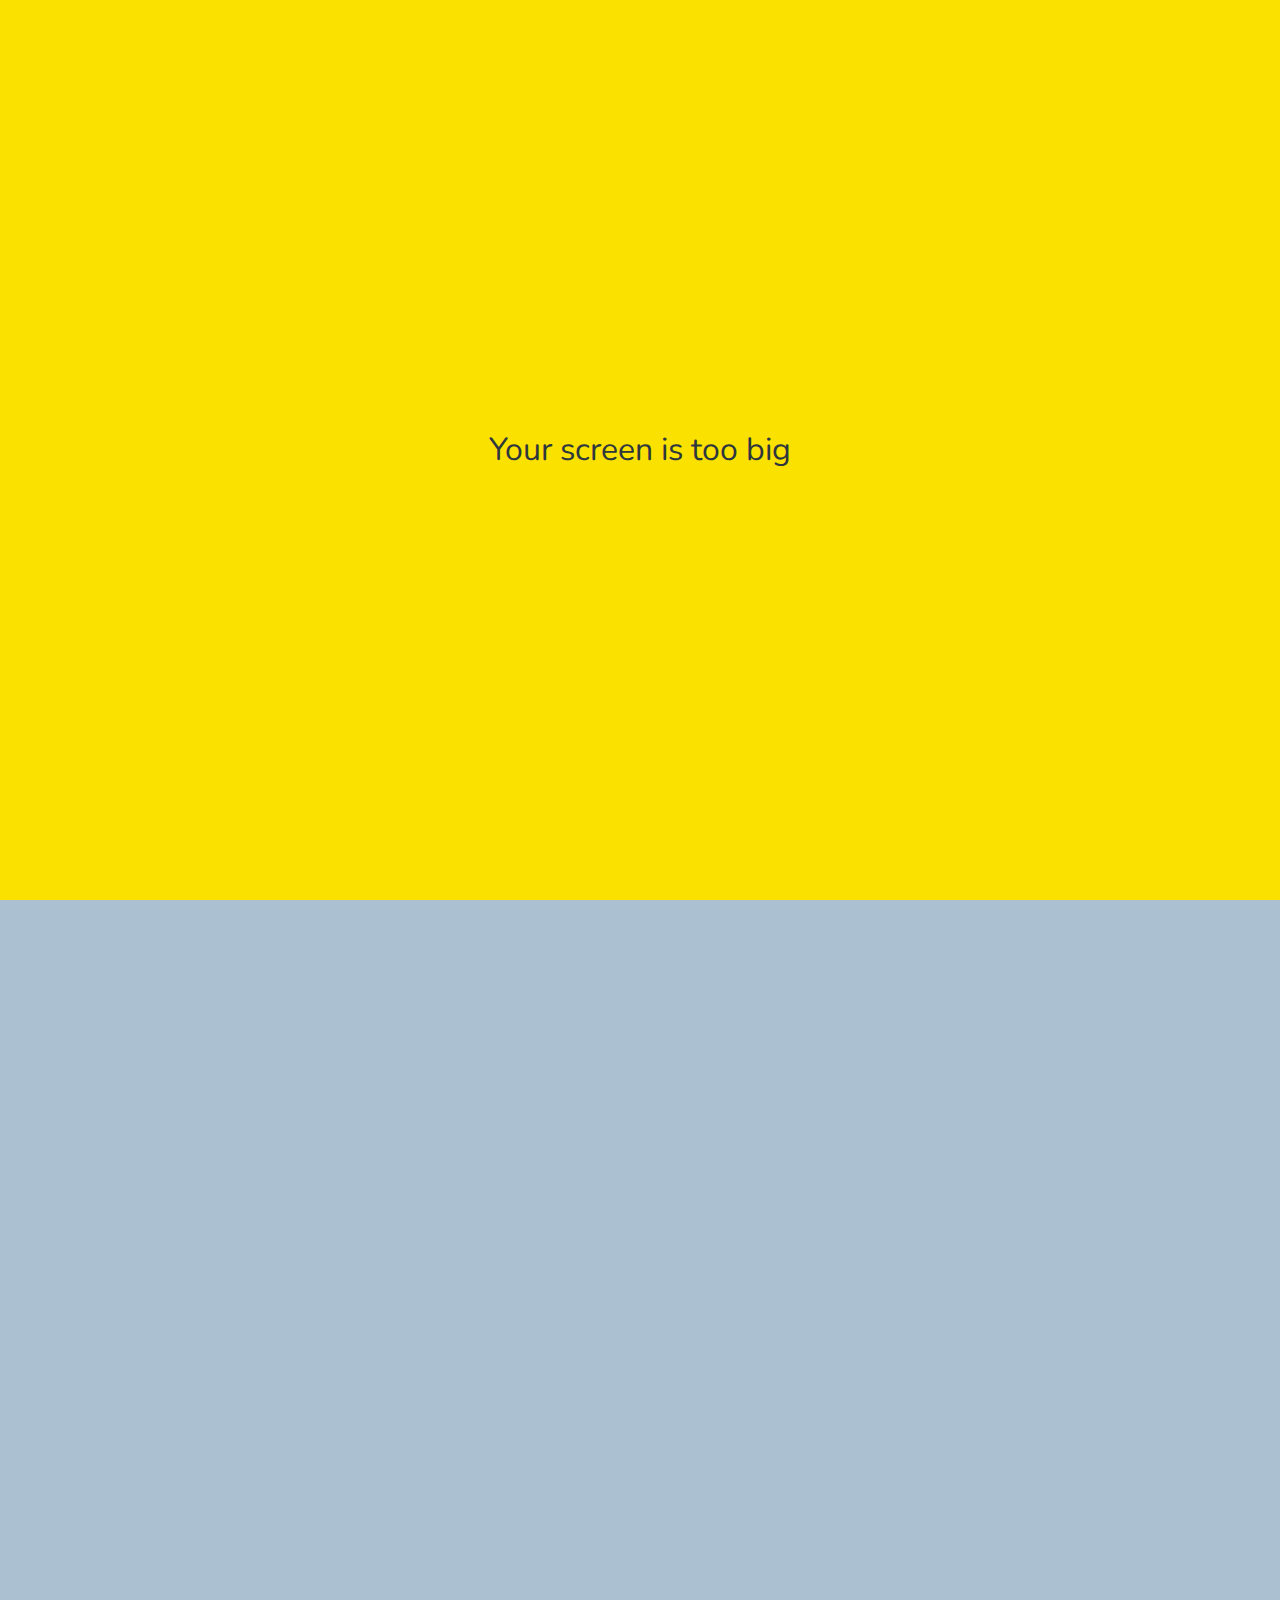
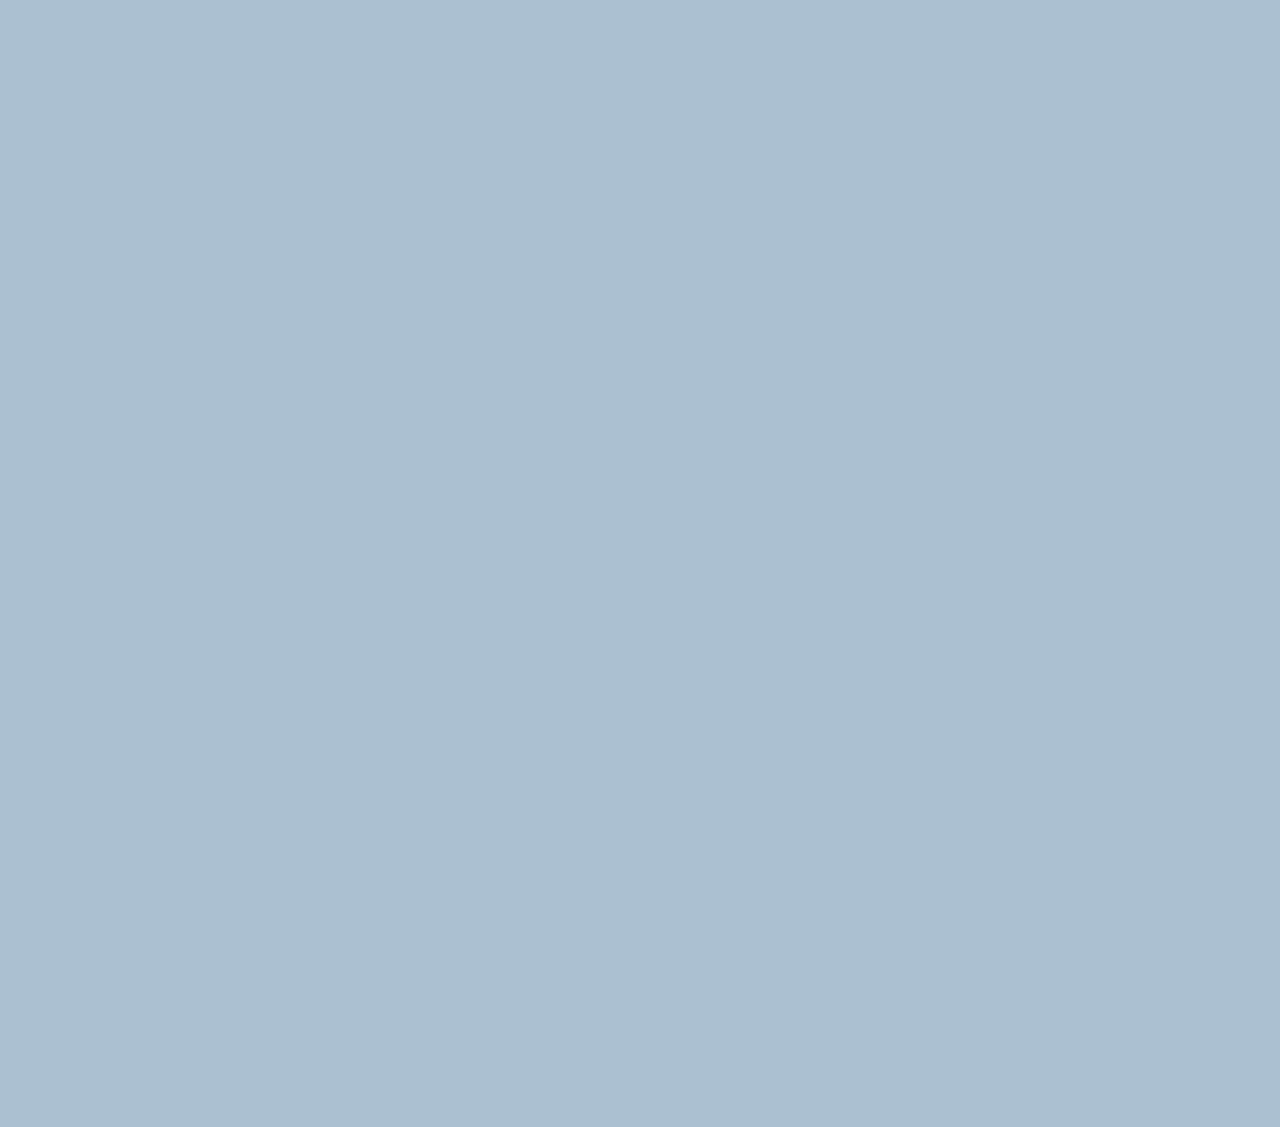
==== chat.html @ aea1cd23 "Complete the clone project" ====
<!DOCTYPE html>
<html lang="en">
  <head>
    <meta charset="UTF-8" />
    <meta http-equiv="X-UA-Compatible" content="IE=edge" />
    <meta name="viewport" content="width=device-width, initial-scale=1.0" />
    <link rel="stylesheet" href="css/styles.css" />

    <title>Chat - Kokoa World</title>
  </head>
  <body id="chat-screen">
    <div class="status-bar">
      <div class="status-bar__column">
        <span>No Service</span>
        <i class="fas fa-wifi"></i>
      </div>
      <div class="status-bar__column">
        <span>18:43</span>
      </div>
      <div class="status-bar__column">
        <span>99%</span>
        <i class="fas fa-battery-full fa-lg"></i>
        <i class="fas fa-bolt"></i>
      </div>
    </div>

    <header class="alt-header">
      <div class="alt-header__column">
        <a href="more.html">
          <i class="fas fa-angle-left fa-2x"></i>
        </a>
      </div>
      <div class="alt-header__column">
        <h1 class="alt-header__title">Kimi</h1>
      </div>
      <div class="alt-header__column">
        <span><i class="fas fa-search fa-lg"></i></span>
        <span><i class="fas fa-bars fa-lg"></i></span>
      </div>
    </header>

    <main class="main-screen main-chat">
      <div class="chat__timestamp">Tuesday, June 30, 2021</div>
      <div class="message-row message-left">
        <img
          src="https://avatars.githubusercontent.com/u/43930523?s=40&v=4"
          alt=""
        />
        <div class="message-row__content">
          <span class="message__author">Kimi</span>
          <div class="message__info">
            <span class="message__bubble">Hi!</span>
            <span class="message__time">21:27</span>
          </div>
        </div>
      </div>

      <div class="message-row message-row--own">
        <div class="message-row__content">
          <div class="message__info">
            <span class="message__bubble">What's up?</span>
            <span class="message__time">21:27</span>
          </div>
        </div>
      </div>
    </main>

    <form class="reply" action="">
      <div class="reply__column">
        <i class="far fa-plus-square fa-lg"></i>
      </div>
      <div class="reply__column">
        <input type="text" placeholder="Write a message" />
        <i class="far fa-smile fa-lg"></i>
        <button>
          <i class="fas fa-arrow-up"></i>
        </button>
      </div>
    </form>
    <div id="no-mobile">
      <span>Your screen is too big</span>
    </div>
    <script
      src="https://kit.fontawesome.com/6900d33df5.js"
      crossorigin="anonymous"
    ></script>
  </body>
</html>
---- css/styles.css ----
@import url("https://fonts.googleapis.com/css2?family=Nunito:ital@1&display=swap");
@import "reset.css";
@import "variables.css";

/* Components */
@import "components/status-bar.css";
@import "components/nav-bar.css";
@import "components/header.css";
@import "components/user-components.css";
@import "components/badge.css";
@import "components/icon-raw.css";
@import "components/alt-screen-header.css";
@import "components/no-mobile.css";

/* Screens */
@import "screens/login.css";
@import "screens/friends.css";
@import "screens/find.css";
@import "screens/more.css";
@import "screens/settings.css";
@import "screens/chat.css";

body {
  font-family: "Nunito", sans-serif;
  height: 100vh;
  padding-top: 27px;
  color: #2e363e;
}

.main-screen {
  padding: 0px var(--horizontal-space);
}

a {
  color: #2e363e;
  text-decoration: none;
}
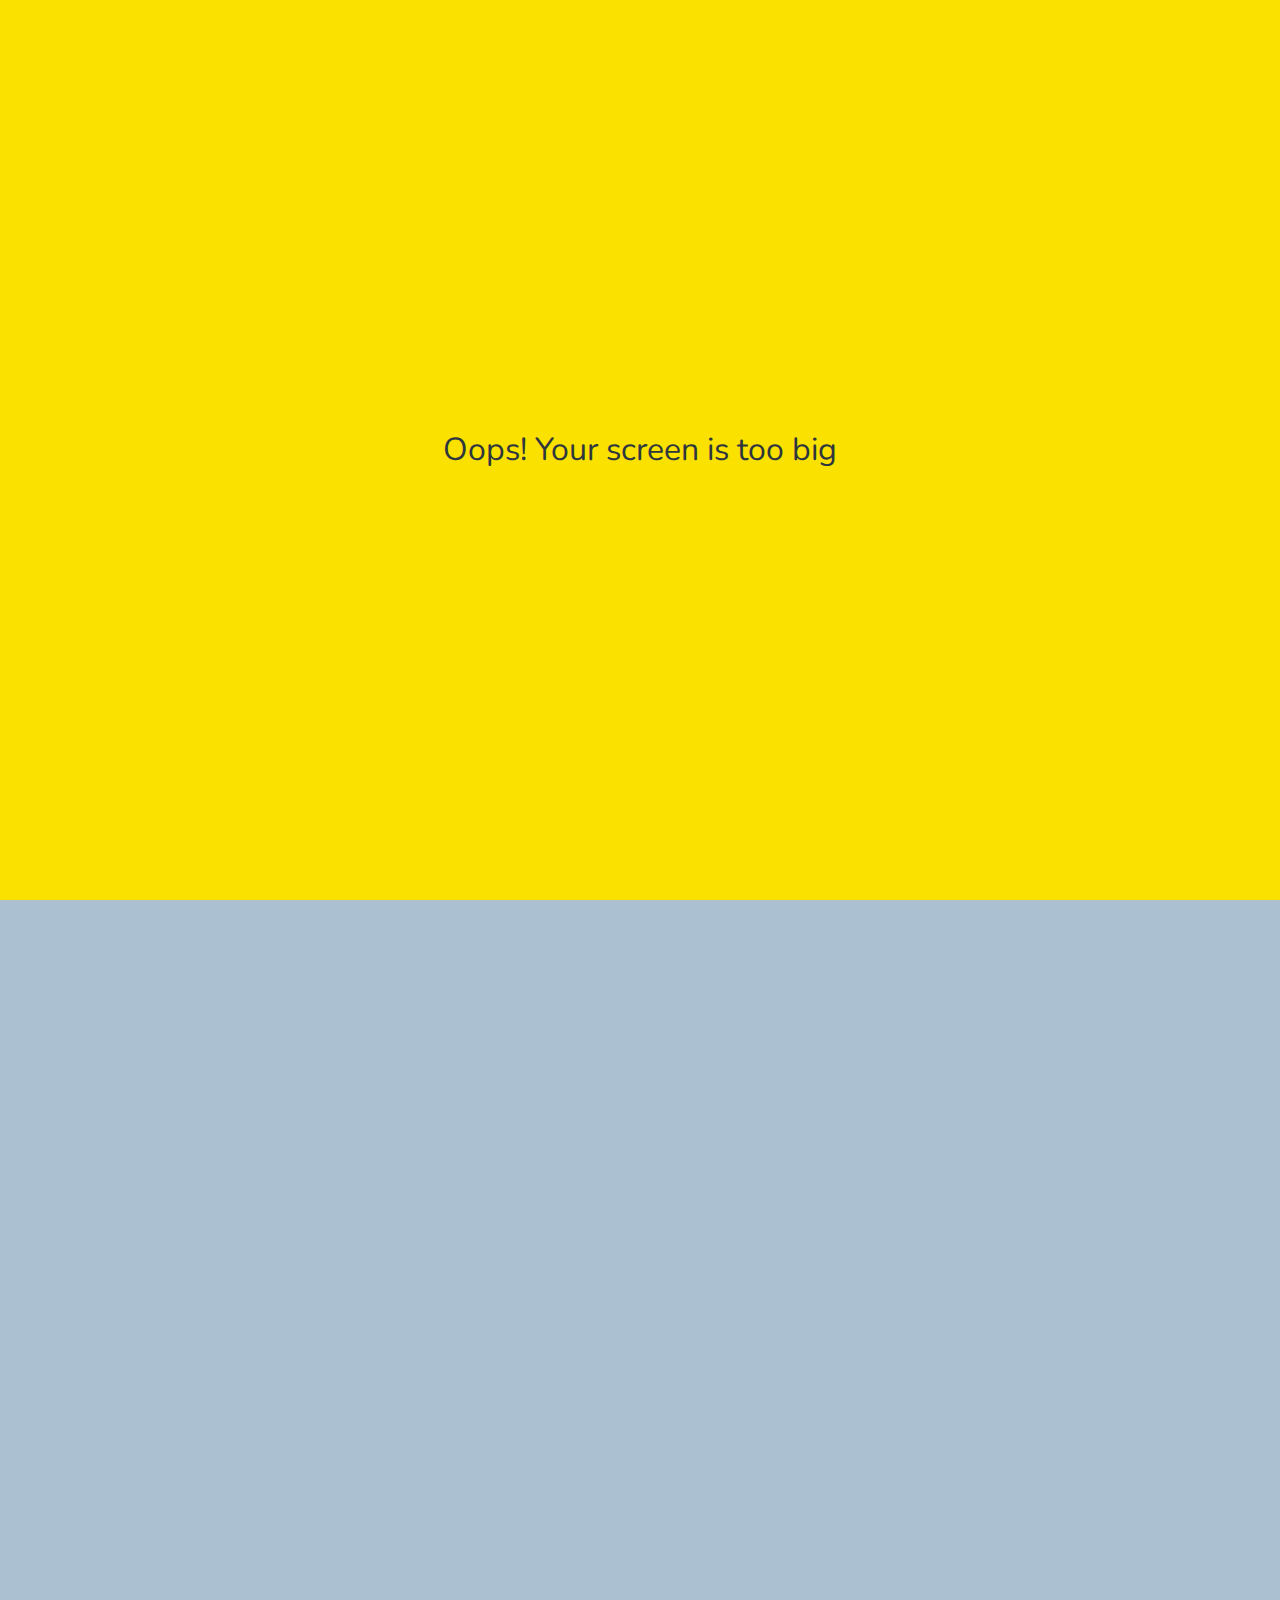
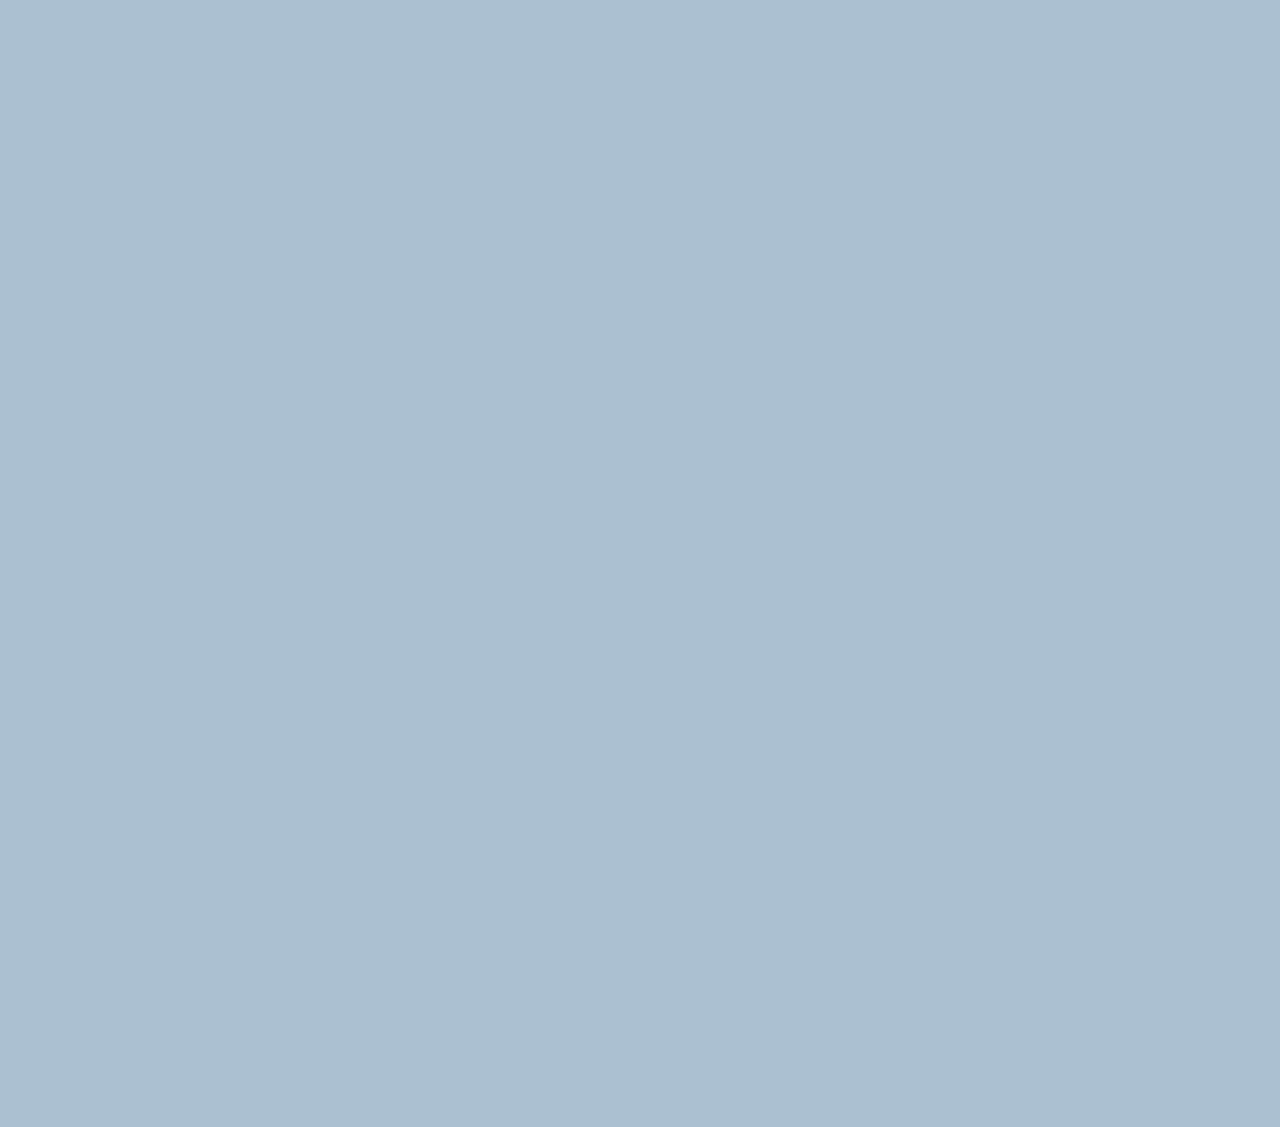
==== commit 2afb0929: "Oops!" ====
--- a/chat.html
+++ b/chat.html
@@ -78,7 +78,7 @@
       </div>
     </form>
     <div id="no-mobile">
-      <span>Your screen is too big</span>
+      <span>Oops! Your screen is too big</span>
     </div>
     <script
       src="https://kit.fontawesome.com/6900d33df5.js"
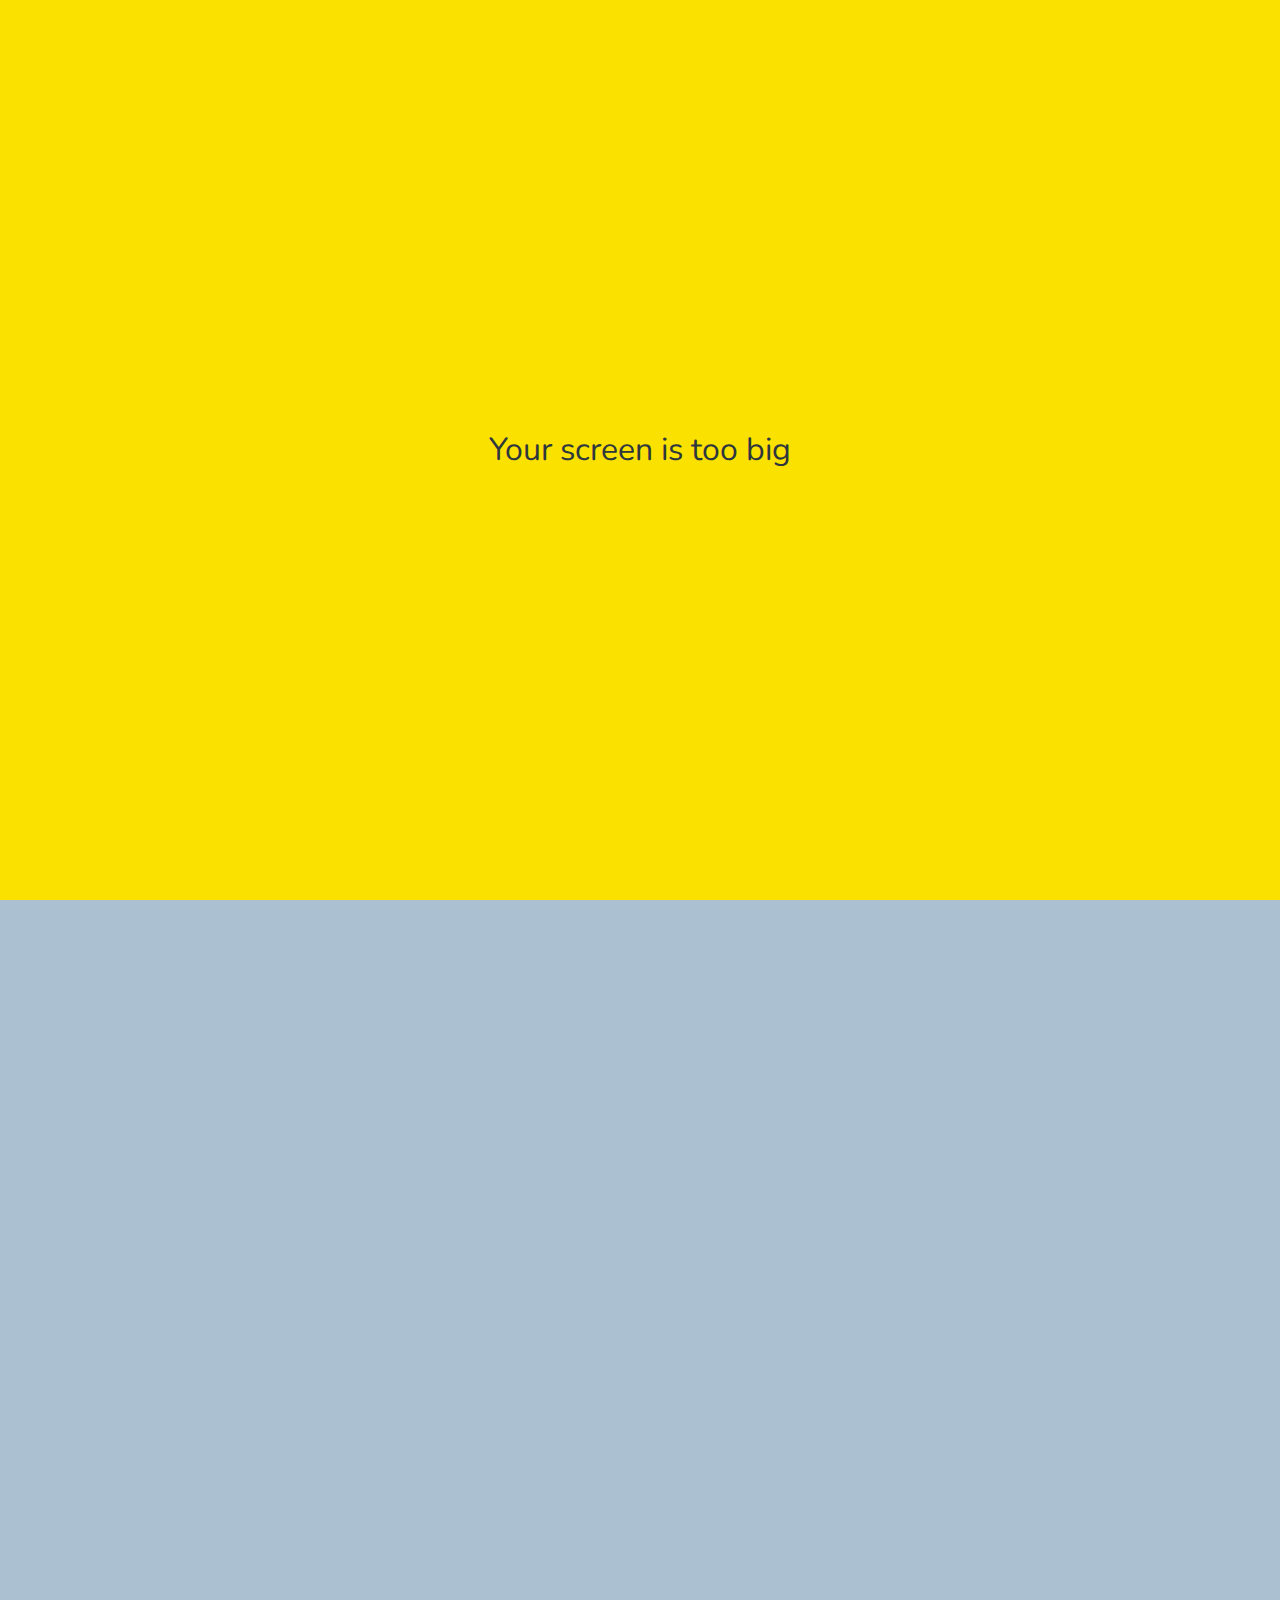
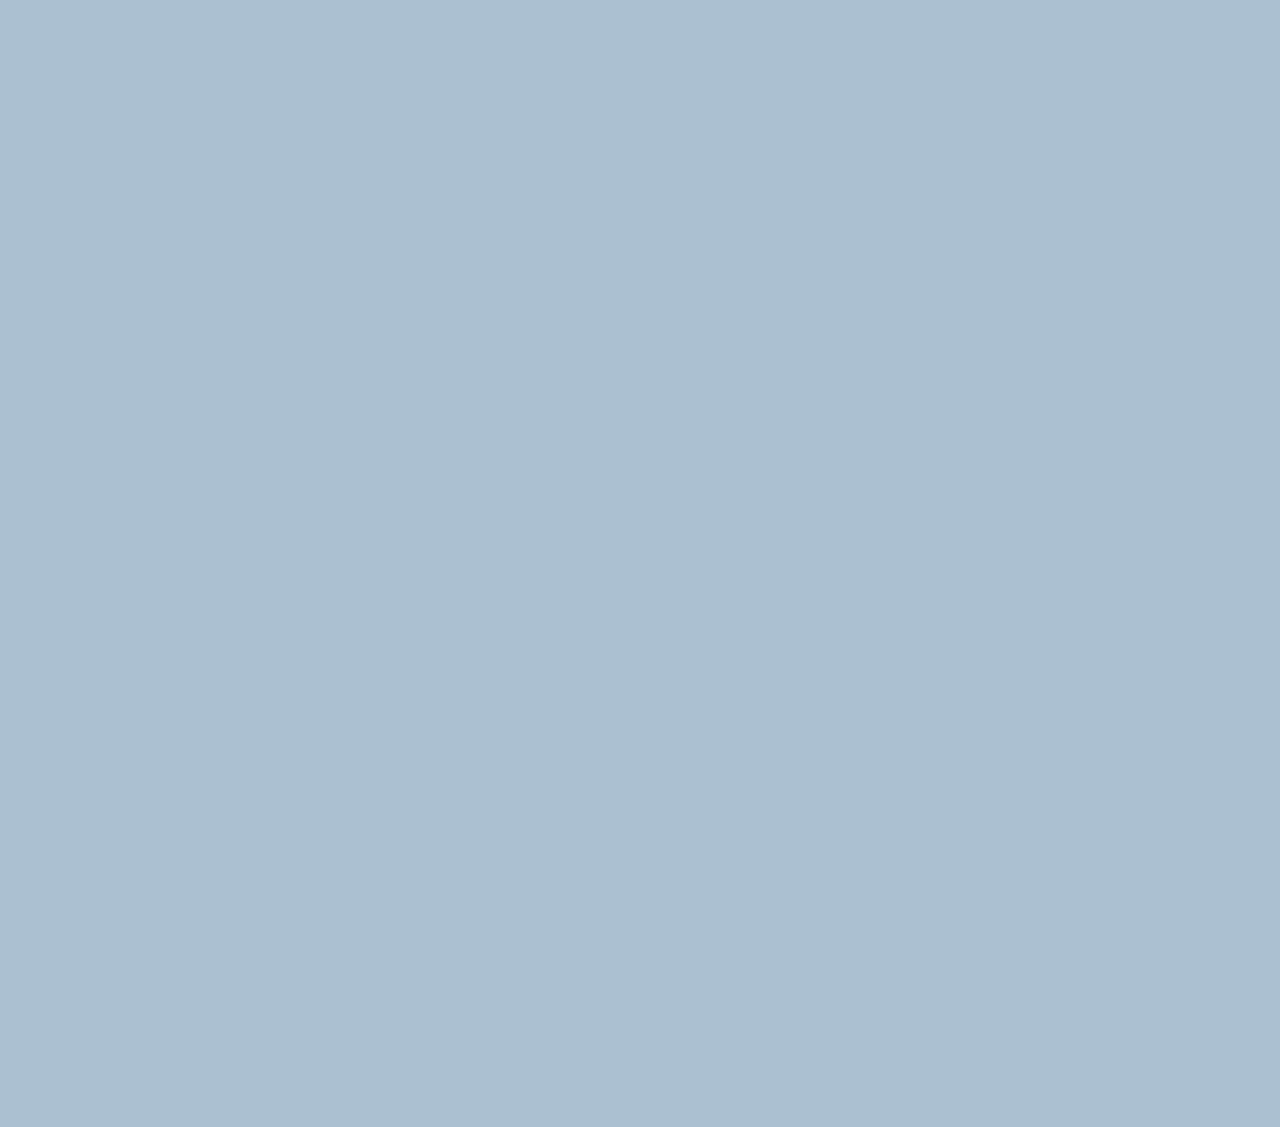
==== commit c54edac9: "Update chat.html" ====
--- a/chat.html
+++ b/chat.html
@@ -78,7 +78,7 @@
       </div>
     </form>
     <div id="no-mobile">
-      <span>Oops! Your screen is too big</span>
+      <span>Your screen is too big</span>
     </div>
     <script
       src="https://kit.fontawesome.com/6900d33df5.js"
